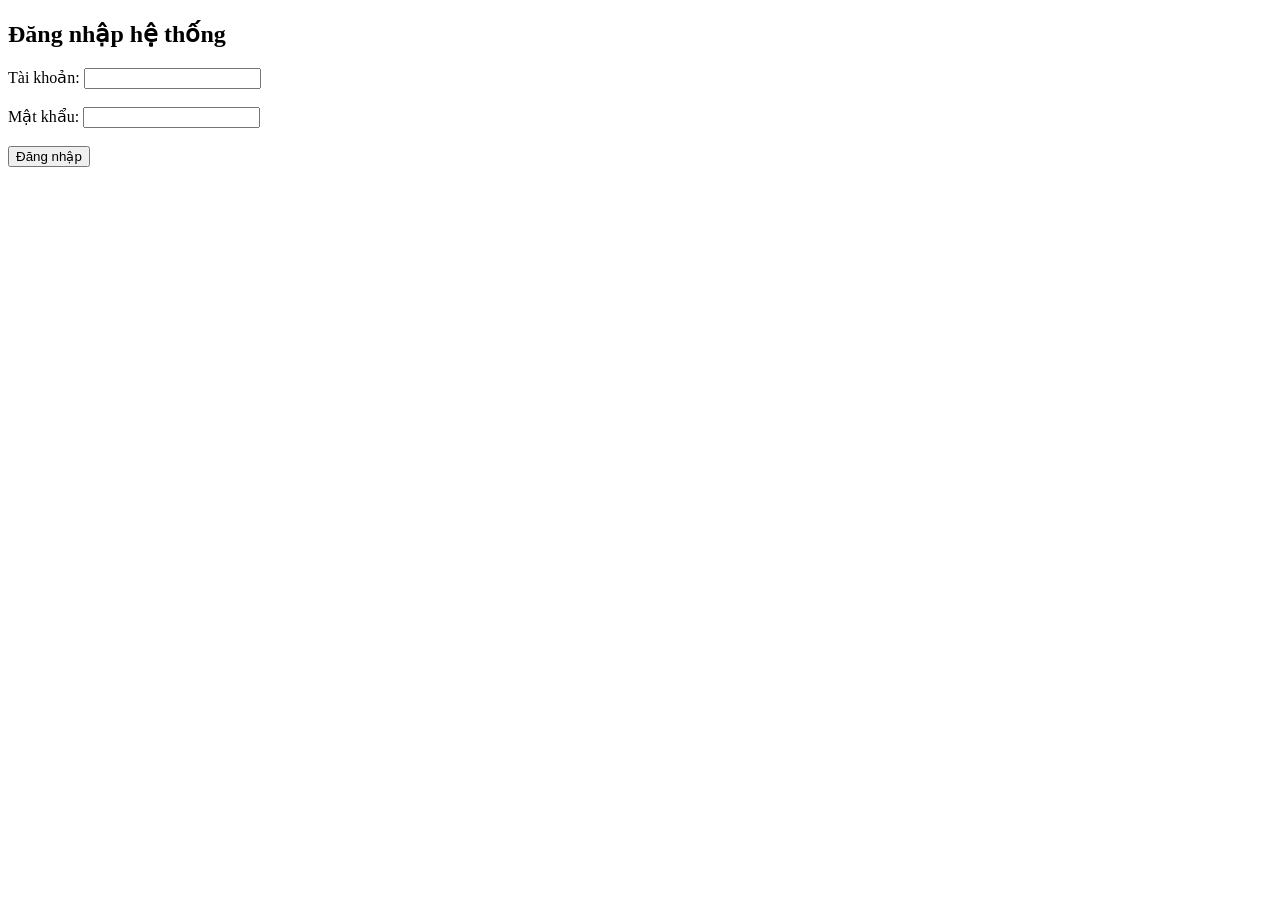
==== login.html @ f415a45d "Thêm giao diện login demo và admin" ====
<!DOCTYPE html>
<html lang="en">
<head>
    <meta charset="UTF-8">
    <meta name="viewport" content="width=device-width, initial-scale=1.0">
    <title>Login Demo</title>
</head>
<body>
    <h2>Đăng nhập hệ thống</h2>
    <form action="/api/login" method="POST">
        <label>Tài khoản:</label>
        <input type="text" id="username" name="username" required>
        <br><br>
        <label>Mật khẩu:</label>
        <input type="password" id="password" name="password" required>
        <br><br>
        <button type="submit">Đăng nhập</button>
    </form>
</body>
</html>
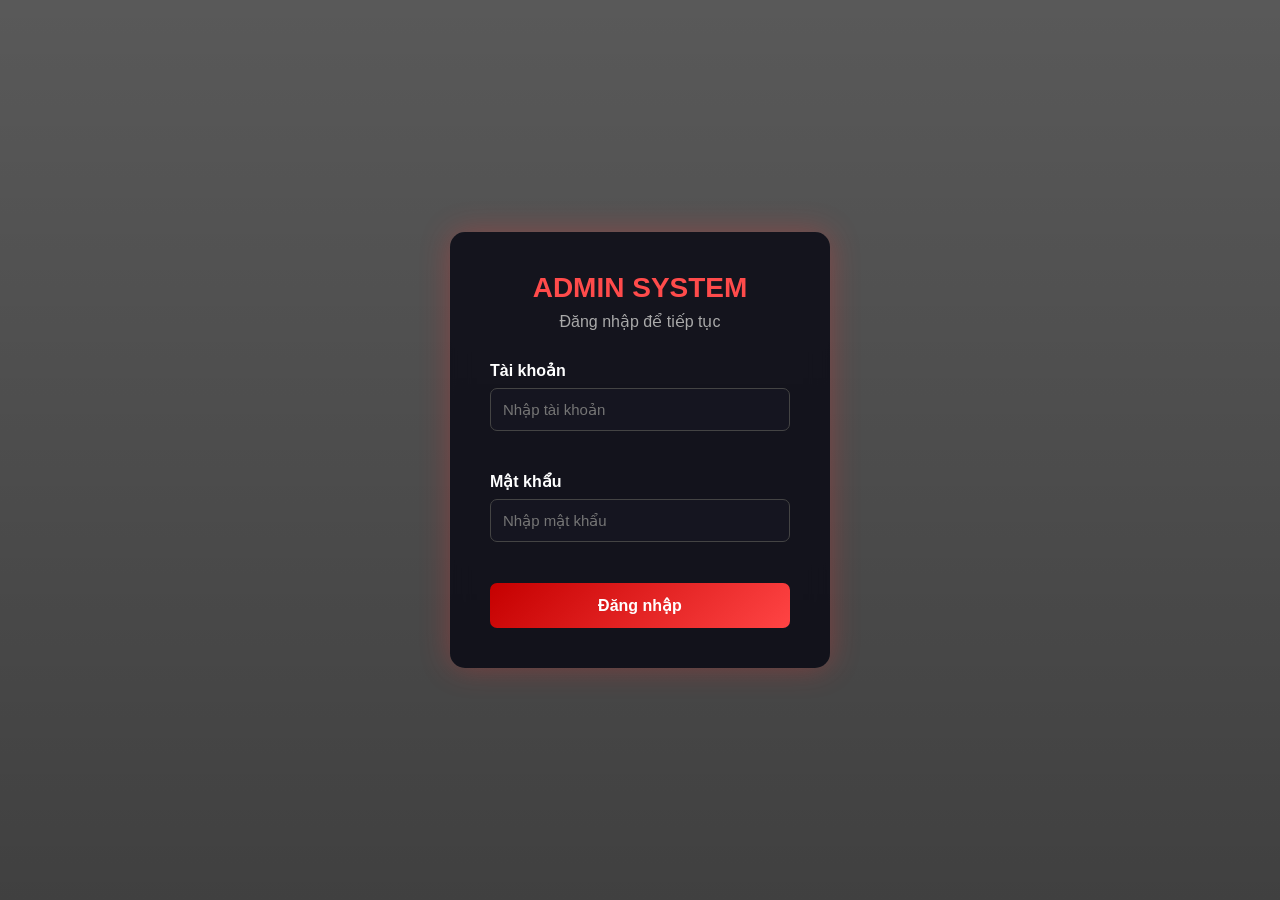
==== commit d66e256d: "Add files via upload ap dung css vao login.html va admin.html" ====
--- a/login.html
+++ b/login.html
@@ -1,20 +1,58 @@
-<!DOCTYPE html>
-<html lang="en">
-<head>
-    <meta charset="UTF-8">
-    <meta name="viewport" content="width=device-width, initial-scale=1.0">
-    <title>Login Demo</title>
-</head>
-<body>
-    <h2>Đăng nhập hệ thống</h2>
-    <form action="/api/login" method="POST">
-        <label>Tài khoản:</label>
-        <input type="text" id="username" name="username" required>
-        <br><br>
-        <label>Mật khẩu:</label>
-        <input type="password" id="password" name="password" required>
-        <br><br>
-        <button type="submit">Đăng nhập</button>
-    </form>
-</body>
+<!DOCTYPE html>
+<html lang="vi">
+<head>
+    <meta charset="UTF-8">
+    <meta name="viewport" content="width=device-width, initial-scale=1.0">
+
+    <title>Đăng nhập hệ thống</title>
+
+    <link rel="stylesheet" href="style.css">
+</head>
+
+<body class="login-page">
+
+    <div class="login-box">
+
+        <h1>ADMIN SYSTEM</h1>
+        <p class="subtitle">Đăng nhập để tiếp tục</p>
+
+        <form id="loginForm">
+
+            <div class="form-group">
+                <label for="username">Tài khoản</label>
+
+                <input
+                    type="text"
+                    id="username"
+                    name="username"
+                    placeholder="Nhập tài khoản"
+                >
+
+                <p class="error" id="usernameError"></p>
+            </div>
+
+            <div class="form-group">
+                <label for="password">Mật khẩu</label>
+
+                <input
+                    type="password"
+                    id="password"
+                    name="password"
+                    placeholder="Nhập mật khẩu"
+                >
+
+                <p class="error" id="passwordError"></p>
+            </div>
+
+            <button type="submit">
+                Đăng nhập
+            </button>
+
+        </form>
+
+    </div>
+
+    <script src="login.js"></script>
+
+</body>
 </html>
--- a/style.css
+++ b/style.css
@@ -0,0 +1,498 @@
+/* =========================
+   CÀI ĐẶT CHUNG
+========================= */
+
+* {
+    margin: 0;
+    padding: 0;
+    box-sizing: border-box;
+}
+
+body {
+    font-family: Arial, sans-serif;
+}
+
+
+
+/* =========================
+   LOGIN PAGE
+========================= */
+
+.login-page {
+
+    min-height: 100vh;
+
+    display: flex;
+    justify-content: center;
+    align-items: center;
+
+    background-image:
+        linear-gradient(
+            rgba(0, 0, 0, 0.65),
+            rgba(0, 0, 0, 0.75)
+        ),
+        url("images/background.png");
+
+    background-size: cover;
+    background-position: center;
+    background-repeat: no-repeat;
+
+}
+
+
+
+.login-box {
+
+    width: 380px;
+
+    background: rgba(10, 10, 20, 0.85);
+
+    padding: 40px;
+
+    border-radius: 15px;
+
+    color: white;
+
+    box-shadow:
+        0 0 30px rgba(255, 50, 50, 0.3);
+
+    backdrop-filter: blur(10px);
+
+}
+
+
+
+.login-box h1 {
+
+    text-align: center;
+
+    font-size: 28px;
+
+    margin-bottom: 8px;
+
+    color: #ff4b4b;
+
+}
+
+
+
+.subtitle {
+
+    text-align: center;
+
+    color: #aaa;
+
+    margin-bottom: 30px;
+
+}
+
+
+
+.form-group {
+
+    margin-bottom: 20px;
+
+}
+
+
+
+.form-group label {
+
+    display: block;
+
+    margin-bottom: 8px;
+
+    font-weight: bold;
+
+}
+
+
+
+.form-group input {
+
+    width: 100%;
+
+    padding: 12px;
+
+    background-color: #151520;
+
+    color: white;
+
+    border: 1px solid #444;
+
+    border-radius: 7px;
+
+    outline: none;
+
+    font-size: 15px;
+
+    transition: 0.3s;
+
+}
+
+
+
+.form-group input:focus {
+
+    border-color: #ff4444;
+
+    box-shadow:
+        0 0 8px rgba(255, 68, 68, 0.5);
+
+}
+
+
+
+button {
+
+    width: 100%;
+
+    padding: 13px;
+
+    background: linear-gradient(
+        135deg,
+        #c50000,
+        #ff4444
+    );
+
+    color: white;
+
+    border: none;
+
+    border-radius: 7px;
+
+    font-size: 16px;
+
+    font-weight: bold;
+
+    cursor: pointer;
+
+    transition: 0.3s;
+
+}
+
+
+
+button:hover {
+
+    transform: translateY(-2px);
+
+    box-shadow:
+        0 5px 20px rgba(255, 0, 0, 0.4);
+
+}
+
+
+
+/* =========================
+   ERROR
+========================= */
+
+.error {
+
+    color: #ff5555;
+
+    font-size: 13px;
+
+    margin-top: 6px;
+
+    min-height: 15px;
+
+}
+
+
+
+.input-error {
+
+    border: 1px solid red !important;
+
+    box-shadow:
+        0 0 7px rgba(255, 0, 0, 0.5);
+
+}
+
+
+
+/* =========================
+   ADMIN
+========================= */
+
+.admin-page {
+
+    min-height: 100vh;
+
+    background-color: #101014;
+
+    color: white;
+
+}
+
+
+
+.admin-header {
+
+    height: 70px;
+
+    background-color: #18181f;
+
+    display: flex;
+
+    justify-content: space-between;
+
+    align-items: center;
+
+    padding: 0 30px;
+
+    border-bottom: 1px solid #333;
+
+}
+
+
+
+.admin-header h2 {
+
+    color: #ff4444;
+
+}
+
+
+
+.logout {
+
+    background-color: #c62828;
+
+    color: white;
+
+    text-decoration: none;
+
+    padding: 10px 18px;
+
+    border-radius: 6px;
+
+    transition: 0.3s;
+
+}
+
+
+
+.logout:hover {
+
+    background-color: #ff4444;
+
+}
+
+
+
+/* =========================
+   ADMIN LAYOUT
+========================= */
+
+.admin-container {
+
+    display: flex;
+
+    min-height: calc(100vh - 70px);
+
+}
+
+
+
+/* =========================
+   SIDEBAR
+========================= */
+
+.sidebar {
+
+    width: 230px;
+
+    background-color: #18181f;
+
+    padding: 25px 15px;
+
+}
+
+
+
+.sidebar h3 {
+
+    margin-bottom: 20px;
+
+    padding-left: 15px;
+
+    color: #777;
+
+}
+
+
+
+.sidebar a {
+
+    display: block;
+
+    padding: 13px 15px;
+
+    color: #ccc;
+
+    text-decoration: none;
+
+    border-radius: 6px;
+
+    margin-bottom: 5px;
+
+    transition: 0.3s;
+
+}
+
+
+
+.sidebar a:hover {
+
+    background-color: #292932;
+
+    color: #ff5555;
+
+    padding-left: 22px;
+
+}
+
+
+
+/* =========================
+   MAIN CONTENT
+========================= */
+
+.admin-content {
+
+    flex: 1;
+
+    padding: 35px;
+
+}
+
+
+
+.admin-content h1 {
+
+    margin-bottom: 10px;
+
+}
+
+
+
+.admin-content > p {
+
+    color: #999;
+
+    margin-bottom: 30px;
+
+}
+
+
+
+/* =========================
+   CARDS
+========================= */
+
+.cards {
+
+    display: grid;
+
+    grid-template-columns:
+        repeat(auto-fit, minmax(180px, 1fr));
+
+    gap: 20px;
+
+}
+
+
+
+.card {
+
+    background:
+        linear-gradient(
+            145deg,
+            #1c1c24,
+            #15151b
+        );
+
+    padding: 25px;
+
+    border-radius: 10px;
+
+    border: 1px solid #292929;
+
+    transition: 0.3s;
+
+}
+
+
+
+.card:hover {
+
+    transform: translateY(-5px);
+
+    border-color: #ff4444;
+
+    box-shadow:
+        0 7px 20px rgba(0, 0, 0, 0.5);
+
+}
+
+
+
+.card h3 {
+
+    color: #aaa;
+
+    margin-bottom: 15px;
+
+}
+
+
+
+.card p {
+
+    font-size: 27px;
+
+    font-weight: bold;
+
+    color: #ff5555;
+
+}
+
+
+
+/* =========================
+   MOBILE
+========================= */
+
+@media screen and (max-width: 700px) {
+
+    .login-box {
+
+        width: 90%;
+
+    }
+
+
+    .admin-container {
+
+        flex-direction: column;
+
+    }
+
+
+    .sidebar {
+
+        width: 100%;
+
+    }
+
+
+    .sidebar a {
+
+        display: inline-block;
+
+    }
+
+}
